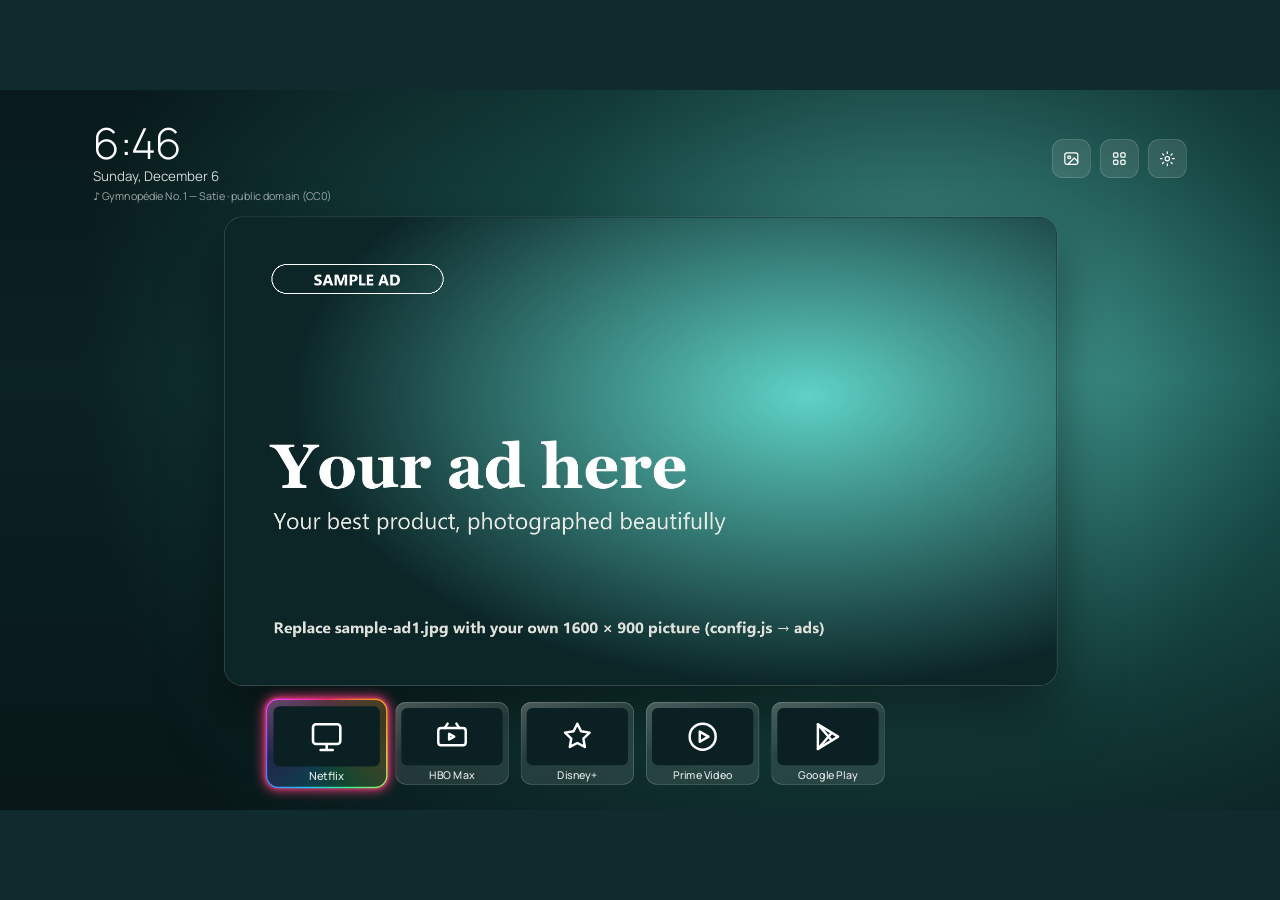
==== showcase/app/assets/index.html @ 62352f75 "Chill TV: Home and Showcase launchers for Android TV, with Mac and Windows remotes Co-Authored-By: C" ====
<!doctype html>
<html lang="en">
<head>
<meta charset="utf-8">
<meta name="viewport" content="width=device-width, initial-scale=1">
<title>Chill TV Showcase</title>
<link rel="preconnect" href="https://fonts.googleapis.com">
<link href="https://fonts.googleapis.com/css2?family=Manrope:wght@300;400;500;600&family=Inter:wght@300;400;500;600&family=Cormorant+Garamond:wght@500;600&display=swap" rel="stylesheet">
<style>
html,body{margin:0;height:100%;background:#0F2B2D;overflow:hidden}
#stage{position:absolute;left:0;top:0;width:1920px;height:1080px;transform-origin:0 0;overflow:hidden;color:#fff}
.screen{position:absolute;inset:0;opacity:0;visibility:hidden;transition:opacity .8s ease,visibility 0s .8s}
.screen.on{opacity:1;visibility:visible;transition:opacity .8s ease}
@keyframes kenburns{0%{transform:scale(1) translate(0,0)}100%{transform:scale(1.12) translate(-30px,-14px)}}
@keyframes kenburnsBig{0%{transform:scale(1) translate(0,0)}100%{transform:scale(1.14) translate(-40px,-20px)}}
@keyframes fill{from{width:0}to{width:100%}}
@keyframes rise{from{opacity:0;transform:translateY(16px)}to{opacity:1;transform:translateY(0)}}
@keyframes riseBig{from{opacity:0;transform:translateY(40px)}to{opacity:1;transform:translateY(0)}}
@keyframes fadeIn{from{opacity:0}to{opacity:1}}
@keyframes ringSpin{to{transform:rotate(360deg)}}
@keyframes ringSpinRev{to{transform:rotate(-360deg)}}
@keyframes sweep{0%{transform:translateX(-120%) skewX(-18deg)}55%,100%{transform:translateX(260%) skewX(-18deg)}}
@keyframes shimmer{0%{background-position:-200% 0}60%,100%{background-position:200% 0}}
@keyframes bounce{0%{transform:scale(1.04)}40%{transform:scale(.94)}100%{transform:scale(1.04)}}

.t1{background:radial-gradient(circle at 70% 38%,#5FD3C6 0%,#1D5F5A 36%,#0C2527 76%)}
.t2{background:radial-gradient(circle at 70% 38%,#F3DDAA 0%,#A07D3E 34%,#2A2116 78%)}
.t3{background:radial-gradient(circle at 70% 38%,#9FE0D8 0%,#2F7570 36%,#0D2224 78%)}
.t4{background:radial-gradient(circle at 70% 38%,#EFD2BD 0%,#8E5E4A 36%,#24171A 80%)}
.t5{background:radial-gradient(circle at 70% 38%,#D9E8B4 0%,#5E8A4E 34%,#13261A 78%)}
.seg{flex:1;height:4px;border-radius:2px;background:rgba(255,255,255,.25);overflow:hidden}
.seg i{display:block;height:100%;width:0;background:#fff}
.seg.done i{width:100%}
.seg.on i{animation:fill 8s linear forwards}

/* ---------- TV home (glass dock) ---------- */
#home{background:#0F2B2D;font-family:Manrope,system-ui,sans-serif}
.bg{position:absolute;inset:0;opacity:0;transition:opacity 1.6s ease}
.bg.on{opacity:1}
.bg .kb{position:absolute;inset:-80px}
.bg.on .kb{animation:kenburns 9s linear forwards}
.card .slide{position:absolute;inset:0;opacity:0;transition:opacity 1.1s ease}
.card .slide.on{opacity:1}
.card .slide .kb{position:absolute;inset:-40px}
.card .slide.on .kb{animation:kenburns 8s linear forwards}
.card .slide.on .cap{animation:rise .9s .25s cubic-bezier(.2,.8,.2,1) both}
.glass{background:rgba(255,255,255,.1);border:1px solid rgba(255,255,255,.2)}
.blur .glass,.blur .dock{backdrop-filter:blur(28px) saturate(1.2);-webkit-backdrop-filter:blur(28px) saturate(1.2)}
.iconbtn{width:56px;height:56px;border-radius:16px;display:flex;align-items:center;justify-content:center;transition:background .3s,transform .3s,box-shadow .3s}
.card{position:absolute;left:510px;top:196px;width:900px;height:506px;border-radius:28px;overflow:hidden;background:#0B2023;border:1px solid rgba(255,255,255,.28);box-shadow:0 40px 90px rgba(0,0,0,.5);transition:transform .35s cubic-bezier(.2,.8,.2,1),box-shadow .35s}
.dock{position:absolute;left:140px;right:140px;top:772px;height:180px;box-sizing:border-box;padding:14px;border-radius:36px;background:rgba(255,255,255,.09);border:1px solid rgba(255,255,255,.2);display:grid;grid-template-columns:repeat(6,minmax(0,1fr));gap:8px}
.app{border-radius:26px;border:1px solid transparent;display:flex;flex-direction:column;align-items:center;justify-content:center;gap:16px;transition:background .3s,border-color .3s,transform .3s cubic-bezier(.2,.8,.2,1)}
.app .lb{font-size:26px;font-weight:500;opacity:.82;transition:opacity .3s}
.focus.app{background:rgba(255,255,255,.2);border-color:rgba(255,255,255,.32);transform:scale(1.04)}
.focus.app .lb{opacity:1}
.focus.iconbtn{background:rgba(255,255,255,.32);transform:scale(1.08);box-shadow:0 0 0 2px #fff}
.focus.card{transform:scale(1.025);box-shadow:0 40px 90px rgba(0,0,0,.5),0 0 0 4px #fff}
.app.go{animation:bounce .45s ease}
#toast{position:absolute;left:50%;bottom:24px;transform:translateX(-50%);padding:12px 26px;border-radius:999px;background:rgba(0,0,0,.55);font-size:20px;opacity:0;transition:opacity .4s}
#toast.on{opacity:1}

/* ---------- Showcase (idle) ---------- */
#showcase{background:#0F2B2D;font-family:Inter,system-ui,sans-serif;color:#F4F1EA}
#showcase .slide{position:absolute;inset:0;opacity:0;transition:opacity 1.4s ease}
#showcase .slide.on{opacity:1}
#showcase .slide .pic{position:absolute;inset:0;width:100%;height:100%;object-fit:cover}
#hMusic,#scMusic{opacity:0;transition:opacity 2s ease}
#hMusic.on,#scMusic.on{opacity:1;transition:opacity .6s ease}
#scMusic{position:absolute;right:28px;bottom:18px;font-size:14px;color:rgba(255,255,255,.85);text-shadow:0 1px 4px rgba(0,0,0,.6)}
.idlepics #showcase header,.idlepics #showcase footer{display:none!important}
#showcase .slide .kb{position:absolute;inset:-80px}
#showcase .slide.on .kb{animation:kenburnsBig 9s linear forwards}
#showcase .slide.on .k1{animation:riseBig .9s .2s cubic-bezier(.2,.8,.2,1) both}
#showcase .slide.on .k2{animation:riseBig 1s .4s cubic-bezier(.2,.8,.2,1) both}
#showcase .slide.on .k3{animation:riseBig 1s .6s cubic-bezier(.2,.8,.2,1) both}
#showcase .slide.on .k4{animation:riseBig 1s .8s cubic-bezier(.2,.8,.2,1) both}
#showcase .slide.on .frame{animation:fadeIn 1.4s .3s ease both}
.ring{transform-origin:50% 50%;animation:ringSpin 30s linear infinite}
.ring2{transform-origin:50% 50%;animation:ringSpinRev 44s linear infinite}
.sheen{position:absolute;top:0;bottom:0;width:30%;background:linear-gradient(90deg,rgba(255,255,255,0) 0%,rgba(255,255,255,.18) 50%,rgba(255,255,255,0) 100%);animation:sweep 6s ease-in-out infinite}
.gold{background:linear-gradient(100deg,#E8C979 30%,#FFF4D8 50%,#E8C979 70%);background-size:200% 100%;-webkit-background-clip:text;background-clip:text;color:transparent;animation:shimmer 6s ease-in-out infinite}
#showcase .seg{background:rgba(255,255,255,.22)}
#showcase .seg i{background:#F4F1EA}
/* Lite: no never-ending animations (slow boxes paint the WebView in software). */
.lite .ring,.lite .ring2,.lite .sheen,.lite .gold,.lite .bg.on .kb,.lite .card .slide.on .kb,.lite #showcase .slide.on .kb{animation:none}
.lite .gold{color:#E8C979;background:none}
.lite .seg.on i{animation:none;width:100%;opacity:.55}
.lite .sheen{display:none}
#reel{background:radial-gradient(circle at 50% 50%,#1D5F5A 0%,#0F2B2D 55%,#081819 100%);font-family:Inter,system-ui,sans-serif;color:#F4F1EA}
#reel video{position:absolute;left:50%;top:0;height:1080px;width:auto;max-width:900px;transform:translateX(-50%);background:#000;box-shadow:0 0 120px rgba(0,0,0,.6)}
.card .ad{position:absolute;inset:0;opacity:0;transition:opacity 1.1s ease;background:#0B2023}
.card .ad.on{opacity:1}
.card .ad .fill{display:none}
.card .ad .img{position:absolute;inset:0;width:100%;height:100%;object-fit:cover}
.card.has-ads #cardLabel{display:none}
/* dock tiles: app thumbnail on glass, rotating RGB border with a colour-cycling glow */
@keyframes hueGlow{to{filter:hue-rotate(360deg)}}
#home .dock.tiles,#home.has-ads .dock.tiles{left:405px;right:405px;top:918px;height:124px;padding:0;gap:18px;background:none;border:none}
#home .dock.tiles .app{position:relative;border:none;background:none;gap:0;transform:translateZ(0)}
.app .glow{position:absolute;inset:-2px;border-radius:18px;box-shadow:0 0 12px 2px #ff3d7f,0 0 4px 1px #ff3d7f;opacity:.55;animation:hueGlow 6s linear infinite;transition:opacity .3s}
.app .rgb{position:absolute;inset:-2px;border-radius:18px;overflow:hidden}
.app .rgb i{position:absolute;left:50%;top:50%;width:300px;height:300px;margin:-150px 0 0 -150px;background:conic-gradient(#ff2d6f,#ff9a1f,#ffe14d,#36f08a,#1fc8ff,#7b5cff,#ff3df0,#ff2d6f);animation:ringSpin 3.6s linear infinite}
.app .face{position:absolute;inset:0;border-radius:16px;background:rgba(8,22,24,.72);display:flex;flex-direction:column;align-items:stretch;padding:9px 9px 7px;gap:6px;box-sizing:border-box;overflow:hidden}
.app .face:before{content:"";position:absolute;inset:0;background:linear-gradient(160deg,rgba(255,255,255,.18),rgba(255,255,255,0) 45%);pointer-events:none}
.app .thumb{position:relative;flex:none;aspect-ratio:16/9;border-radius:9px;overflow:hidden;background:#0B2023;display:flex;align-items:center;justify-content:center}
.app .thumb img.banner{position:absolute;inset:0;width:100%;height:100%;object-fit:cover}
.app .thumb img.icon{width:56px;height:56px;object-fit:contain}
#home .dock.tiles .app .lb{font-size:16px;text-align:center;line-height:1;opacity:.9}
#home .dock.tiles .focus.app{background:none;transform:scale(1.05)}
/* only the focused tile gets the RGB border and glow; the others are plain glass */
#home .dock.tiles .app:not(.focus) .rgb,#home .dock.tiles .app:not(.focus) .glow{display:none}
#home .dock.tiles .app .face{background:rgba(255,255,255,.10);box-shadow:inset 0 0 0 1px rgba(255,255,255,.24)}
#home .dock.tiles .focus.app .face{background:rgba(10,24,26,.78);box-shadow:none}
#home .dock.tiles .focus.app .glow{opacity:.85;box-shadow:0 0 16px 3px #ff3d7f,0 0 5px 1px #ff3d7f}
#adFrame{position:absolute;left:336px;top:190px;width:1248px;height:702px;border-radius:28px;overflow:hidden;background:#0B2023;border:1px solid rgba(255,255,255,.28);box-shadow:0 40px 90px rgba(0,0,0,.5)}
#adFrame .adbg{position:absolute;inset:0;opacity:0;transition:opacity 1.4s ease;background:#0F2B2D}
#adFrame .adbg.on{opacity:1}
#home.has-ads #homeScrim{background:linear-gradient(180deg,rgba(4,12,13,.62) 0%,rgba(4,12,13,0) 24%,rgba(4,12,13,0) 62%,rgba(4,12,13,.6) 100%)!important}
#adFrame .adbg img{position:absolute;inset:0;width:100%;height:100%;object-fit:cover}
#home.has-ads .dock{background:rgba(6,18,20,.62);border-color:rgba(255,255,255,.22)}
#home.has-ads .glass{background:rgba(6,18,20,.55)}
</style>
</head>
<body>
<div id="stage">

<!-- ======================= TV home ======================= -->
<section id="home" class="screen on" aria-label="Home">
  <div id="homeBg"></div>
  <div style="position:absolute;inset:0;background:linear-gradient(180deg,rgba(4,12,13,.45) 0%,rgba(4,12,13,.15) 40%,rgba(4,12,13,.55) 100%)" id="homeScrim"></div>

  <div style="position:absolute;left:140px;top:48px;display:flex;flex-direction:column;gap:4px">
    <div id="hTime" style="font-size:64px;font-weight:300;line-height:1;letter-spacing:-.01em"></div>
    <div id="hDate" style="font-size:20px;font-weight:400;color:rgba(255,255,255,.82)"></div>
    <div id="hMusic" style="font-size:16px;font-weight:400;color:rgba(255,255,255,.62);margin-top:2px;line-height:1.3"></div>
  </div>


  <div style="position:absolute;right:140px;top:74px;display:flex;gap:14px">
    <div class="iconbtn glass" data-act="showcase" aria-label="Open full showcase"><svg width="26" height="26" viewBox="0 0 24 24" fill="none" stroke="#fff" stroke-width="1.7" stroke-linecap="round" stroke-linejoin="round"><rect x="3" y="4" width="18" height="16" rx="3"/><circle cx="9" cy="10" r="2"/><path d="M21 16l-5-5-9 9"/></svg></div>
    <div class="iconbtn glass" data-act="allapps" aria-label="All apps"><svg width="26" height="26" viewBox="0 0 24 24" fill="none" stroke="#fff" stroke-width="1.7" stroke-linecap="round" stroke-linejoin="round"><rect x="4" y="4" width="6" height="6" rx="1.5"/><rect x="14" y="4" width="6" height="6" rx="1.5"/><rect x="4" y="14" width="6" height="6" rx="1.5"/><rect x="14" y="14" width="6" height="6" rx="1.5"/></svg></div>
    <div class="iconbtn glass" data-act="settings" aria-label="Settings"><svg width="26" height="26" viewBox="0 0 24 24" fill="none" stroke="#fff" stroke-width="1.7" stroke-linecap="round" stroke-linejoin="round"><circle cx="12" cy="12" r="3"/><path d="M12 2.5v2.2M12 19.3v2.2M2.5 12h2.2M19.3 12h2.2M5.3 5.3l1.6 1.6M17.1 17.1l1.6 1.6M5.3 18.7l1.6-1.6M17.1 6.9l1.6-1.6"/></svg></div>
  </div>

  <div id="adFrame" aria-hidden="true"></div>

  <nav class="dock" aria-label="Apps">
    <div class="app" data-act="reel"><svg width="52" height="52" viewBox="0 0 24 24" fill="none" stroke="#E8C979" stroke-width="1.7" stroke-linecap="round" stroke-linejoin="round"><circle cx="12" cy="12" r="10"/><path d="M10 8.5v7l6-3.5z" fill="#E8C979"/></svg><span class="lb" id="reelLabel">Our Reel</span></div>
    <div class="app" data-act="nf"><svg width="52" height="52" viewBox="0 0 24 24" fill="none" stroke="#fff" stroke-width="1.7" stroke-linecap="round" stroke-linejoin="round"><rect x="3" y="4" width="18" height="13" rx="2"/><path d="M8 21h8M12 17v4"/></svg><span class="lb">Netflix</span></div>
    <div class="app" data-act="hbo"><svg width="52" height="52" viewBox="0 0 24 24" fill="none" stroke="#fff" stroke-width="1.7" stroke-linecap="round" stroke-linejoin="round"><rect x="2.5" y="6" width="19" height="12" rx="2"/><path d="M7 6l2-3M17 6l-2-3M10 10v4l3.5-2z"/></svg><span class="lb">HBO Max</span></div>
    <div class="app" data-act="dis"><svg width="52" height="52" viewBox="0 0 24 24" fill="none" stroke="#fff" stroke-width="1.7" stroke-linecap="round" stroke-linejoin="round"><path d="M12 3l2.6 5.3 5.9.9-4.3 4.1 1 5.8L12 16.4 6.8 19.1l1-5.8L3.5 9.2l5.9-.9z"/></svg><span class="lb">Disney+</span></div>
    <div class="app" data-act="prime"><svg width="52" height="52" viewBox="0 0 24 24" fill="none" stroke="#fff" stroke-width="1.7" stroke-linecap="round" stroke-linejoin="round"><circle cx="12" cy="12" r="9"/><path d="M10 8.5v7l6-3.5z"/></svg><span class="lb">Prime Video</span></div>
    <div class="app" data-act="play"><svg width="52" height="52" viewBox="0 0 24 24" fill="none" stroke="#fff" stroke-width="1.7" stroke-linecap="round" stroke-linejoin="round"><path d="M5 3.5v17l14-8.5z"/><path d="M5 3.5l9.5 11M5 20.5l9.5-11"/></svg><span class="lb">Google Play</span></div>
  </nav>
  <div id="toast"></div>
</section>

<!-- ======================= Reel ======================= -->
<section id="reel" class="screen" aria-label="Reel">
  <div style="position:absolute;left:110px;top:0;bottom:0;width:380px;display:flex;flex-direction:column;justify-content:center;gap:18px">
    <svg width="96" height="96" viewBox="0 0 220 220" fill="none" aria-hidden="true"><circle cx="110" cy="110" r="96" stroke="rgba(63,193,180,.6)" stroke-width="4"/><circle cx="110" cy="110" r="76" stroke="#E8C979" stroke-width="5"/><text class="bInit" x="110" y="142" text-anchor="middle" font-family="Cormorant Garamond,Georgia,serif" font-size="100" font-weight="600" fill="#F4F1EA">Y</text></svg>
    <div class="bName" style="font-family:'Cormorant Garamond',Georgia,serif;font-size:64px;font-weight:600;line-height:1;letter-spacing:.06em;color:#E8C979;text-transform:uppercase"></div>
    <div class="bTag" style="font-size:16px;font-weight:500;letter-spacing:.3em;text-transform:uppercase;color:rgba(244,241,234,.8)"></div>
  </div>
  <video id="reelVideo" preload="metadata" playsinline></video>
  <div style="position:absolute;right:110px;top:0;bottom:0;width:380px;display:flex;flex-direction:column;justify-content:center;align-items:flex-end;gap:16px;text-align:right">
    <div id="reelKicker" style="font-size:18px;font-weight:600;letter-spacing:.24em;text-transform:uppercase;color:#E8C979"></div>
    <div id="reelTitle" style="font-family:'Cormorant Garamond',Georgia,serif;font-size:76px;font-weight:600;line-height:.95"></div>
    <div id="reelLine" style="font-size:24px;font-weight:300;line-height:1.4;color:rgba(244,241,234,.88)"></div>
    <div id="reelCount" style="margin-top:28px;font-size:18px;color:rgba(244,241,234,.6)"></div>
  </div>
</section>

<!-- ======================= Showcase (idle) ======================= -->
<section id="showcase" class="screen" aria-label="Showcase">
  <div id="scSlides"></div>
  <div id="scMusic"></div>
  <header style="position:absolute;left:120px;right:120px;top:56px;display:flex;justify-content:space-between;align-items:center">
    <div style="display:flex;align-items:center;gap:18px">
      <svg width="64" height="64" viewBox="0 0 220 220" fill="none" role="img" aria-label="Logo">
        <g class="ring"><circle cx="110" cy="110" r="96" stroke="rgba(63,193,180,.6)" stroke-width="4"/><circle cx="110" cy="14" r="8" fill="#3FC1B4"/></g>
        <circle cx="110" cy="110" r="76" stroke="#E8C979" stroke-width="5"/>
        <text class="bInit" x="110" y="142" text-anchor="middle" font-family="Cormorant Garamond,Georgia,serif" font-size="100" font-weight="600" fill="#F4F1EA">Y</text>
      </svg>
      <div style="display:flex;flex-direction:column;gap:2px">
        <div class="gold bName" style="font-family:'Cormorant Garamond',Georgia,serif;font-size:38px;font-weight:600;line-height:1;letter-spacing:.06em;text-transform:uppercase"></div>
        <div class="bTag" style="font-size:13px;font-weight:500;letter-spacing:.3em;text-transform:uppercase;color:rgba(244,241,234,.8)"></div>
      </div>
    </div>
    <div style="display:flex;flex-direction:column;align-items:flex-end;gap:4px">
      <div style="font-size:40px;font-weight:300;line-height:1"><span id="sTime"></span><span id="sAmpm" style="font-size:20px;font-weight:500;margin-left:6px;color:rgba(244,241,234,.8)"></span></div>
      <div id="sDate" style="font-size:16px;color:rgba(244,241,234,.8)"></div>
    </div>
  </header>
  <footer style="position:absolute;left:120px;right:120px;bottom:60px;display:flex;align-items:center;gap:40px">
    <div id="scSegs" style="flex:1;display:flex;gap:10px"></div>
    <div class="bWeb" style="font-size:18px;color:rgba(244,241,234,.85)"></div>
  </footer>
</section>
</div>

<script src="config.js"></script>
<script>
'use strict';
// ---- content: all of it comes from config.js ----
var C = window.CHILL || {};
var B = C.brand || {};
var SLIDES = C.slides && C.slides.length ? C.slides : [{ tint: 't1', kicker: '', title: B.name || '', line: '', long: '' }];
// First installed package wins (TV build first).
var APPS = {
  nf: { name: 'Netflix', pkgs: 'com.netflix.ninja' },
  hbo: { name: 'HBO Max', pkgs: 'com.wbd.stream' },
  dis: { name: 'Disney+', pkgs: 'com.disneyplus.ph,com.disney.disneyplus' },
  prime: { name: 'Prime Video', pkgs: 'com.amazon.amazonvideo.livingroom' },
  play: { name: 'Google Play', pkgs: 'com.android.vending' }
};
var ADS = C.ads || [];
var IDLE_PICS = C.idlePictures || [];
var REELS = C.reels || [];
var IDLE_MS = (C.idleMinutes || 3) * 60 * 1000;   // home → Showcase after this long without a key press
var SLIDE_MS = (C.slideSeconds || 8) * 1000;
var LOCN = C.location || {};
var TZ = LOCN.timeZone || (function () { try { return Intl.DateTimeFormat().resolvedOptions().timeZone || 'UTC'; } catch (e) { return 'UTC'; } })();
var LAT = LOCN.lat, LON = LOCN.lon, PLACE = LOCN.place || '';

var hasTV = typeof window.TV !== 'undefined';
function $(id) { return document.getElementById(id); }
function esc(s) { return String(s).replace(/[&<>"]/g, function (c) { return { '&': '&amp;', '<': '&lt;', '>': '&gt;', '"': '&quot;' }[c]; }); }
try { if (localStorage.getItem('lite') !== '0') document.body.classList.add('lite'); if (localStorage.getItem('blur') === '1') document.body.classList.add('blur'); } catch (e) {}

// ---- fit the 1920×1080 design to the screen ----
function fit() {
  var w = window.innerWidth, h = window.innerHeight;
  try { if (hasTV) { var d = TV.screen().split(','); if (+d[0] > 0) { w = +d[0]; h = +d[1]; } } } catch (e) {}
  var s = Math.min(w / 1920, h / 1080);
  var st = $('stage');
  st.style.transform = 'scale(' + s + ')';
  st.style.left = ((w - 1920 * s) / 2) + 'px';
  st.style.top = ((h - 1080 * s) / 2) + 'px';
  console.log('fit ' + w + 'x' + h + ' dpr ' + window.devicePixelRatio + ' scale ' + s);
}
window.addEventListener('resize', fit); fit(); setTimeout(fit, 500);

// ---- slides ----
(function build() {
  var bg = '', card = '', segs = '', sc = '';
  SLIDES.forEach(function (s, n) {
    bg += '<div class="bg"><div class="kb ' + s.tint + '"></div></div>';
    card += '<div class="slide"><div class="kb ' + s.tint + '"></div>' +
      '<div style="position:absolute;inset:0;background:linear-gradient(180deg,rgba(0,0,0,0) 40%,rgba(5,12,13,.82) 100%)"></div>' +
      '<div class="cap" style="position:absolute;left:48px;right:48px;bottom:48px;display:flex;flex-direction:column;gap:10px">' +
      '<div style="font-size:16px;font-weight:600;letter-spacing:.22em;text-transform:uppercase;color:#E8C979">' + esc(s.kicker) + '</div>' +
      '<div style="font-family:\'Cormorant Garamond\',Georgia,serif;font-size:68px;font-weight:600;line-height:1">' + esc(s.title) + '</div>' +
      '<div style="font-size:22px;font-weight:300;color:rgba(255,255,255,.88)">' + esc(s.line) + '</div></div></div>';
    segs += '<span class="seg"><i></i></span>';
    sc += '<div class="slide"><div class="kb ' + s.tint + '" style="background-position:74% 44%"></div>' +
      '<div style="position:absolute;inset:0;background:linear-gradient(90deg,rgba(6,16,17,.78) 0%,rgba(6,16,17,.35) 48%,rgba(6,16,17,0) 70%)"></div>' +
      '<div class="frame" style="position:absolute;left:1150px;top:210px;width:600px;height:600px">' +
      '<svg class="ring2" width="600" height="600" viewBox="0 0 600 600" fill="none" style="position:absolute;inset:0"><circle cx="300" cy="300" r="296" stroke="rgba(244,241,234,.22)" stroke-width="1.5" stroke-dasharray="3 12"/></svg>' +
      '<svg class="ring" width="600" height="600" viewBox="0 0 600 600" fill="none" style="position:absolute;inset:0"><circle cx="300" cy="300" r="270" stroke="rgba(232,201,121,.55)" stroke-width="2" stroke-dasharray="420 1276" stroke-linecap="round"/><circle cx="300" cy="30" r="7" fill="#E8C979"/></svg>' +
      '<div style="position:absolute;left:50px;top:50px;width:500px;height:500px;border-radius:50%;overflow:hidden;background:rgba(255,255,255,.1);border:1px solid rgba(255,255,255,.28);display:flex;align-items:center;justify-content:center">' +
      '<div class="sheen"></div>' +
      '<svg width="120" height="120" viewBox="0 0 220 220" fill="none" aria-hidden="true"><circle cx="110" cy="110" r="76" stroke="#E8C979" stroke-width="4"/><text x="110" y="142" text-anchor="middle" font-family="Cormorant Garamond,Georgia,serif" font-size="100" font-weight="600" fill="#F4F1EA">' + esc(B.initial || '') + '</text></svg>' +
      '</div></div>' +
      '<div style="position:absolute;left:120px;top:300px;width:960px;display:flex;flex-direction:column;gap:22px">' +
      '<div class="k1" style="display:flex;align-items:center;gap:16px;font-size:20px;font-weight:600;letter-spacing:.24em;text-transform:uppercase;color:#E8C979"><span>' + ('0' + (n + 1)).slice(-2) + '</span><span style="width:48px;height:2px;background:#E8C979"></span><span>' + esc(s.kicker) + '</span></div>' +
      '<div class="k2" style="font-family:\'Cormorant Garamond\',Georgia,serif;font-size:150px;font-weight:600;line-height:.92;letter-spacing:-.01em">' + esc(s.title) + '</div>' +
      '<div class="k3" style="font-size:32px;font-weight:300;line-height:1.4;color:rgba(244,241,234,.9);max-width:820px">' + esc(s.long) + '</div>' +
      '<div class="k4" style="display:flex;align-items:center;gap:14px;margin-top:18px"><span style="padding:16px 30px;border-radius:999px;background:#F4F1EA;color:#1F4F52;font-size:20px;font-weight:600">' + esc(B.cta || '') + '</span><span style="font-size:20px;color:rgba(244,241,234,.85)">' + esc(B.ctaNote || '') + '</span></div>' +
      '</div></div>';
  });
  $('homeBg').innerHTML = bg;
  if (ADS.length) {
    var ads = '';
    ADS.forEach(function (src) { ads += '<div class="adbg"><img src="' + esc(src) + '" alt=""></div>'; });
    $('adFrame').innerHTML = ads;
  }
  if (IDLE_PICS.length === SLIDES.length) {
    sc = '';
    IDLE_PICS.forEach(function (src) { sc += '<div class="slide"><img class="pic" src="' + esc(src) + '" alt=""></div>'; });
    document.body.classList.add('idlepics');
  }
  $('scSlides').innerHTML = sc; $('scSegs').innerHTML = segs;
})();

// ---- brand text from config.js ----
(function () {
  function each(cls, f) { Array.prototype.forEach.call(document.getElementsByClassName(cls), f); }
  each('bInit', function (el) { el.textContent = B.initial || ''; });
  each('bName', function (el) { el.textContent = B.name || ''; });
  each('bTag', function (el) { el.textContent = B.tagline || ''; });
  each('bWeb', function (el) { el.textContent = B.website || ''; });
  $('reelLabel').textContent = C.reelLabel || 'Our Reel';
  if (B.name) document.title = B.name + ' · Chill TV';
  // No reels: no reel tile.
  if (!REELS.length) { var rt = document.querySelector('#home .app[data-act="reel"]'); if (rt) rt.parentNode.removeChild(rt); }
})();

// ---- dock tiles: each app shows its own TV banner (or icon); the reel tile shows its picture ----
(function () {
  var dock = document.querySelector('#home .dock'); dock.classList.add('tiles');
  Array.prototype.forEach.call(dock.querySelectorAll('.app'), function (el) {
    var lb = el.querySelector('.lb'), svg = el.querySelector('svg'), act = el.getAttribute('data-act');
    el.innerHTML = '<span class="glow"></span><span class="rgb"><i></i></span><span class="face"><span class="thumb"></span></span>';
    var thumb = el.querySelector('.thumb'); el.querySelector('.face').appendChild(lb);
    var src = '', kind = '';
    if (act === 'reel') { if (C.reelThumb) { src = C.reelThumb; kind = 'banner'; } }
    else if (hasTV && APPS[act] && TV.banner) { var r = TV.banner(APPS[act].pkgs) || ''; if (r) { kind = r.charAt(0) === 'B' ? 'banner' : 'icon'; src = r.slice(2); } }
    if (src) thumb.innerHTML = '<img class="' + kind + '" src="' + src + '" alt="">'; else thumb.appendChild(svg);
  });
})();

var idx = 0;
function mark(sel, at, segs) {
  var els = document.querySelectorAll(sel);
  for (var n = 0; n < els.length; n++) {
    if (segs) { els[n].className = 'seg'; void els[n].offsetWidth; els[n].className = 'seg' + (n < at ? ' done' : n === at ? ' on' : ''); }
    else els[n].className = els[n].className.replace(/\s*\bon\b/g, '') + (n === at ? ' on' : '');
  }
}
var adIdx = 0;
function showSlide(i) {
  idx = i;
  mark('#homeBg .bg', i);
  mark('#scSlides .slide', i); mark('#scSegs .seg', i, true);
}
function showAd(i) { adIdx = i; mark('#adFrame .adbg', i); }
showSlide(0);
setInterval(function () { showSlide((idx + 1) % SLIDES.length); }, SLIDE_MS);
if (ADS.length) { showAd(0); setInterval(function () { showAd((adIdx + 1) % ADS.length); }, SLIDE_MS); }

// ---- clock + weather ----
var weather = '';
function tick() {
  var now = new Date();
  var parts = new Intl.DateTimeFormat('en-US', { timeZone: TZ, hour: 'numeric', minute: '2-digit', hour12: true }).formatToParts(now);
  function p(t) { for (var k = 0; k < parts.length; k++) if (parts[k].type === t) return parts[k].value; return ''; }
  var date = new Intl.DateTimeFormat('en-US', { timeZone: TZ, weekday: 'long', month: 'long', day: 'numeric' }).format(now);
  $('hTime').textContent = p('hour') + ':' + p('minute');
  $('sTime').textContent = p('hour') + ':' + p('minute');
  $('sAmpm').textContent = p('dayPeriod');
  var line = date + (weather ? ' · ' + weather : '');
  $('hDate').textContent = line; $('sDate').textContent = line;
}
tick(); setInterval(tick, 10000);
function loadWeather() {
  if (LAT == null || LON == null) return;
  fetch('https://api.open-meteo.com/v1/forecast?latitude=' + LAT + '&longitude=' + LON + '&current=temperature_2m&timezone=auto')
    .then(function (r) { return r.json(); })
    .then(function (d) { if (d && d.current) { weather = Math.round(d.current.temperature_2m) + '° ' + PLACE; tick(); } })
    .catch(function () {});
}
loadWeather(); setInterval(loadWeather, 30 * 60 * 1000);

// ---- screens ----
// ---- background music (config.js): quiet, loops; pauses for the reel and while another app is open ----
// Each track's credit shows when it starts (some licences, e.g. CC BY, require it).
var MUSIC = C.music || [];
var MUSIC_VOLUME = C.musicVolume != null ? C.musicVolume : 0.35;   // of the TV's own volume
var music = new Audio(), musicIdx = 0, musicOn = true, creditT;
music.volume = MUSIC_VOLUME; music.preload = 'auto';
function musicCredit() {
  var t = MUSIC[musicIdx], line = '♪ ' + t.title + ' — ' + t.by;
  $('hMusic').textContent = line; $('scMusic').textContent = line;
  // shown briefly when each piece starts, then faded out (the CC BY track still gets its credit)
  $('hMusic').className = $('scMusic').className = 'on';
  clearTimeout(creditT); creditT = setTimeout(function () { $('hMusic').className = $('scMusic').className = ''; }, 8000);
}
function musicLoad(i) { musicIdx = i % MUSIC.length; music.src = MUSIC[musicIdx].src; musicCredit(); }
function musicPlay() { if (!musicOn || !MUSIC.length) return; var p = music.play(); if (p && p.catch) p.catch(function () {}); }
function musicPause() { music.pause(); }
music.addEventListener('ended', function () { musicLoad(musicIdx + 1); musicPlay(); });
music.addEventListener('error', function () { setTimeout(function () { musicLoad(musicIdx + 1); musicPlay(); }, 1000); });
if (MUSIC.length) { musicLoad(0); musicPlay(); }

var mode = 'home';
function setMode(m) {
  if (m === 'reel') musicPause(); else musicPlay();
  mode = m;
  $('home').className = 'screen' + (m === 'home' ? ' on' : '');
  $('showcase').className = 'screen' + (m === 'showcase' ? ' on' : '');
  $('reel').className = 'screen' + (m === 'reel' ? ' on' : '');
  var v = $('reelVideo');
  if (m === 'reel') playReel(0); else { v.pause(); v.removeAttribute('src'); v.load(); }
  if (m === 'showcase') showSlide(0);
}

// ---- remote focus: rows top (icons), card, dock ----
var rows = [
  Array.prototype.slice.call(document.querySelectorAll('#home .iconbtn')),
  Array.prototype.slice.call(document.querySelectorAll('#home .app'))
];
var fr = 1, fc = 0, last = { 0: 2, 1: 0 };
function paintFocus() {
  rows.forEach(function (r) { r.forEach(function (el) { el.classList.remove('focus'); }); });
  rows[fr][fc].classList.add('focus');
}
paintFocus();
function move(dr, dc) {
  if (dr) {
    var nr = Math.max(0, Math.min(rows.length - 1, fr + dr));
    if (nr === fr) return;
    last[fr] = fc; fr = nr;
    fc = Math.min(last[fr] != null ? last[fr] : 0, rows[fr].length - 1);
  } else {
    fc = Math.max(0, Math.min(rows[fr].length - 1, fc + dc));
  }
  paintFocus();
}
var toastT;
function toast(msg) { var t = $('toast'); t.textContent = msg; t.className = 'on'; clearTimeout(toastT); toastT = setTimeout(function () { t.className = ''; }, 3500); }
function activate(el) {
  var act = el.getAttribute('data-act');
  if (el.classList.contains('app')) { el.classList.remove('go'); void el.offsetWidth; el.classList.add('go'); }
  if (act === 'reel') { setMode('reel'); return; }
  if (act === 'showcase') { setMode('showcase'); return; }
  if (act === 'settings') { if (hasTV) TV.openSettings(); return; }
  if (act === 'allapps') { if (hasTV) TV.allApps(); return; }
  var app = APPS[act];
  if (!app || !hasTV) return;
  setTimeout(function () {
    if (!TV.launch(app.pkgs)) { toast(app.name + ' is not installed. Opening Google Play…'); TV.store(app.pkgs.split(',')[0]); }
  }, 300);
}

var idleT;
function resetIdle() { clearTimeout(idleT); idleT = setTimeout(function () { if (mode === 'home') setMode('showcase'); }, IDLE_MS); }
resetIdle();

document.addEventListener('keydown', function (e) {
  resetIdle();
  if (mode === 'showcase') { setMode('home'); e.preventDefault(); return; }   // any key wakes the home screen
  if (mode === 'reel') { if (e.keyCode === 13 || e.keyCode === 23) setMode('home'); else if (e.keyCode === 39 && reelIdx + 1 < REELS.length) playReel(reelIdx + 1); else if (e.keyCode === 37 && reelIdx > 0) playReel(reelIdx - 1); e.preventDefault(); return; }
  switch (e.keyCode) {
    case 37: move(0, -1); break;
    case 39: move(0, 1); break;
    case 38: move(-1, 0); break;
    case 40: move(1, 0); break;
    case 13: case 23: case 32: activate(rows[fr][fc]); break;
    default: return;
  }
  e.preventDefault();
});
document.addEventListener('click', function (e) {
  resetIdle();
  if (mode !== 'home') { setMode('home'); return; }
  var el = e.target.closest('[data-act]');
  if (el) activate(el);
});
var reelIdx = 0;
function playReel(i) {
  reelIdx = i;
  var r = REELS[i], v = $('reelVideo');
  $('reelKicker').textContent = r.kicker; $('reelTitle').textContent = r.title; $('reelLine').textContent = r.line;
  $('reelCount').textContent = (i + 1) + ' of ' + REELS.length + ' · Back to return';
  v.src = r.src;
  v.volume = MUSIC_VOLUME;   // level your reels and music alike (e.g. -24 LUFS) so they match
  v.play().catch(function (e) { console.log('reel play: ' + e); });
}
$('reelVideo').addEventListener('playing', function () { console.log('reel playing ' + REELS[reelIdx].src + ' ' + this.videoWidth + 'x' + this.videoHeight); });
$('reelVideo').addEventListener('ended', function () {
  if (reelIdx + 1 < REELS.length) playReel(reelIdx + 1); else { setMode('home'); resetIdle(); }
});
window.onBack = function () { resetIdle(); if (mode !== 'home') setMode('home'); else { fr = rows.length - 1; fc = 0; paintFocus(); } };
window.onHomeResume = function () { resetIdle(); setMode('home'); musicPlay(); };
window.onHomePause = function () { musicPause(); };
// remote control (Mac dock / remote page): switch screen, music on/off
window.remoteMode = function (m) { resetIdle(); setMode(m === 'showcase' || m === 'reel' ? m : 'home'); if (m === 'home') { fr = rows.length - 1; fc = 0; paintFocus(); } };
window.setMusic = function (on) { musicOn = !!on; if (musicOn && mode !== 'reel') musicPlay(); else musicPause(); };
</script>
</body>
</html>
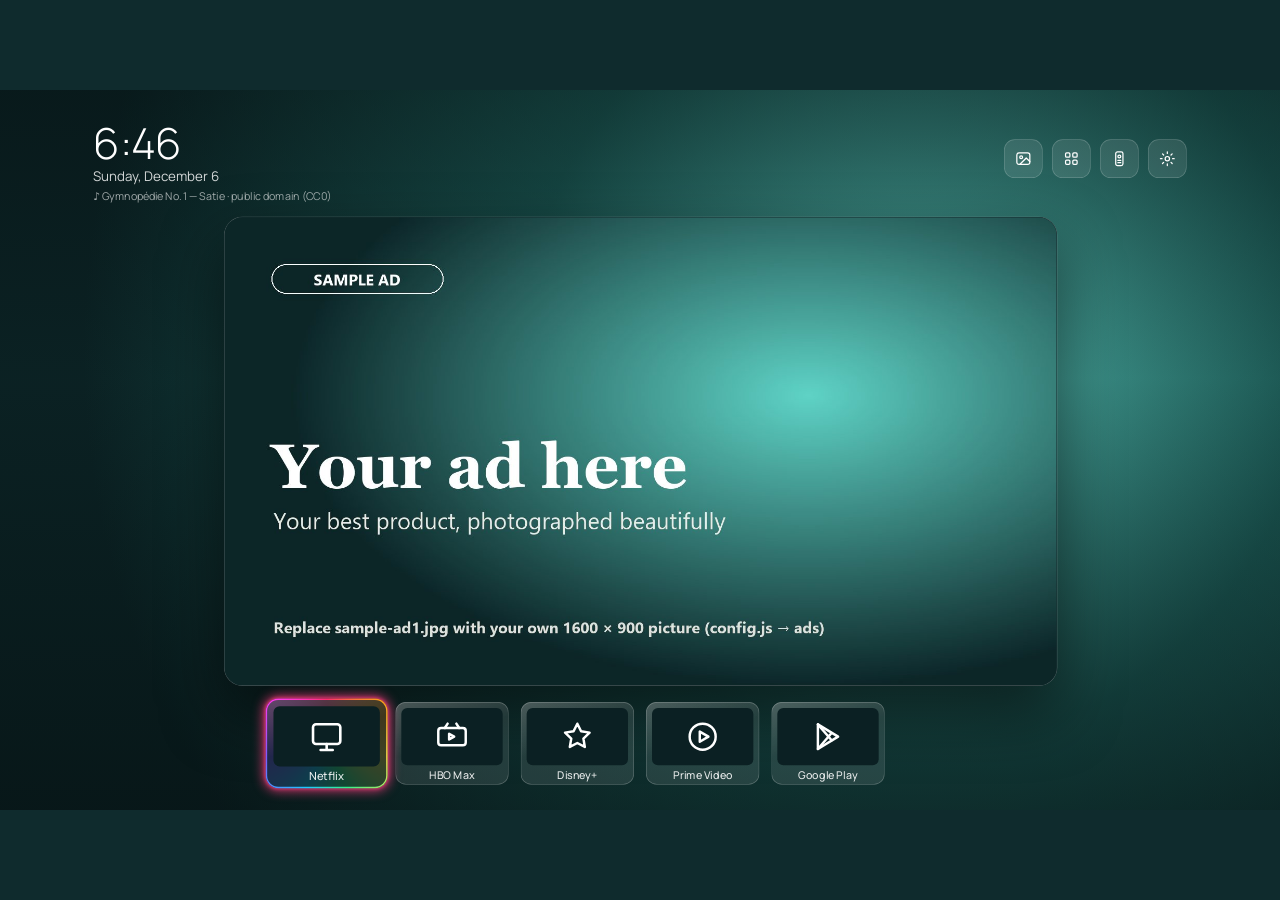
==== commit ca239848: "Easy install for non-coders: USB kit, per-TV pairing code, Windows helper - Every TV makes its own r" ====
--- a/showcase/app/assets/index.html
+++ b/showcase/app/assets/index.html
@@ -139,6 +139,7 @@
   <div style="position:absolute;right:140px;top:74px;display:flex;gap:14px">
     <div class="iconbtn glass" data-act="showcase" aria-label="Open full showcase"><svg width="26" height="26" viewBox="0 0 24 24" fill="none" stroke="#fff" stroke-width="1.7" stroke-linecap="round" stroke-linejoin="round"><rect x="3" y="4" width="18" height="16" rx="3"/><circle cx="9" cy="10" r="2"/><path d="M21 16l-5-5-9 9"/></svg></div>
     <div class="iconbtn glass" data-act="allapps" aria-label="All apps"><svg width="26" height="26" viewBox="0 0 24 24" fill="none" stroke="#fff" stroke-width="1.7" stroke-linecap="round" stroke-linejoin="round"><rect x="4" y="4" width="6" height="6" rx="1.5"/><rect x="14" y="4" width="6" height="6" rx="1.5"/><rect x="4" y="14" width="6" height="6" rx="1.5"/><rect x="14" y="14" width="6" height="6" rx="1.5"/></svg></div>
+    <div class="iconbtn glass" data-act="remote" aria-label="Remote pairing code"><svg width="26" height="26" viewBox="0 0 24 24" fill="none" stroke="#fff" stroke-width="1.7" stroke-linecap="round" stroke-linejoin="round"><rect x="7" y="2.5" width="10" height="19" rx="2.5"/><circle cx="12" cy="9" r="2"/><path d="M10 14.5h4M10 17.5h4"/></svg></div>
     <div class="iconbtn glass" data-act="settings" aria-label="Settings"><svg width="26" height="26" viewBox="0 0 24 24" fill="none" stroke="#fff" stroke-width="1.7" stroke-linecap="round" stroke-linejoin="round"><circle cx="12" cy="12" r="3"/><path d="M12 2.5v2.2M12 19.3v2.2M2.5 12h2.2M19.3 12h2.2M5.3 5.3l1.6 1.6M17.1 17.1l1.6 1.6M5.3 18.7l1.6-1.6M17.1 6.9l1.6-1.6"/></svg></div>
   </div>
 
@@ -408,12 +409,20 @@
   paintFocus();
 }
 var toastT;
-function toast(msg) { var t = $('toast'); t.textContent = msg; t.className = 'on'; clearTimeout(toastT); toastT = setTimeout(function () { t.className = ''; }, 3500); }
+function toast(msg, ms) { var t = $('toast'); t.textContent = msg; t.className = 'on'; clearTimeout(toastT); toastT = setTimeout(function () { t.className = ''; }, ms || 3500); }
 function activate(el) {
   var act = el.getAttribute('data-act');
   if (el.classList.contains('app')) { el.classList.remove('go'); void el.offsetWidth; el.classList.add('go'); }
   if (act === 'reel') { setMode('reel'); return; }
   if (act === 'showcase') { setMode('showcase'); return; }
+  if (act === 'remote') {
+    // The phone/laptop remote asks for this TV's address and pairing code (each TV makes its own; PairingCode.java).
+    if (!(hasTV && TV.remotePairing)) return;
+    var p = JSON.parse(TV.remotePairing());
+    var code = p.code.length === 8 ? p.code.slice(0, 4) + '-' + p.code.slice(4) : p.code;
+    toast('Remote pairing code ' + code + '  ·  TV address ' + (p.address || 'not on a network yet'), 30000);
+    return;
+  }
   if (act === 'settings') { if (hasTV) TV.openSettings(); return; }
   if (act === 'allapps') { if (hasTV) TV.allApps(); return; }
   var app = APPS[act];
